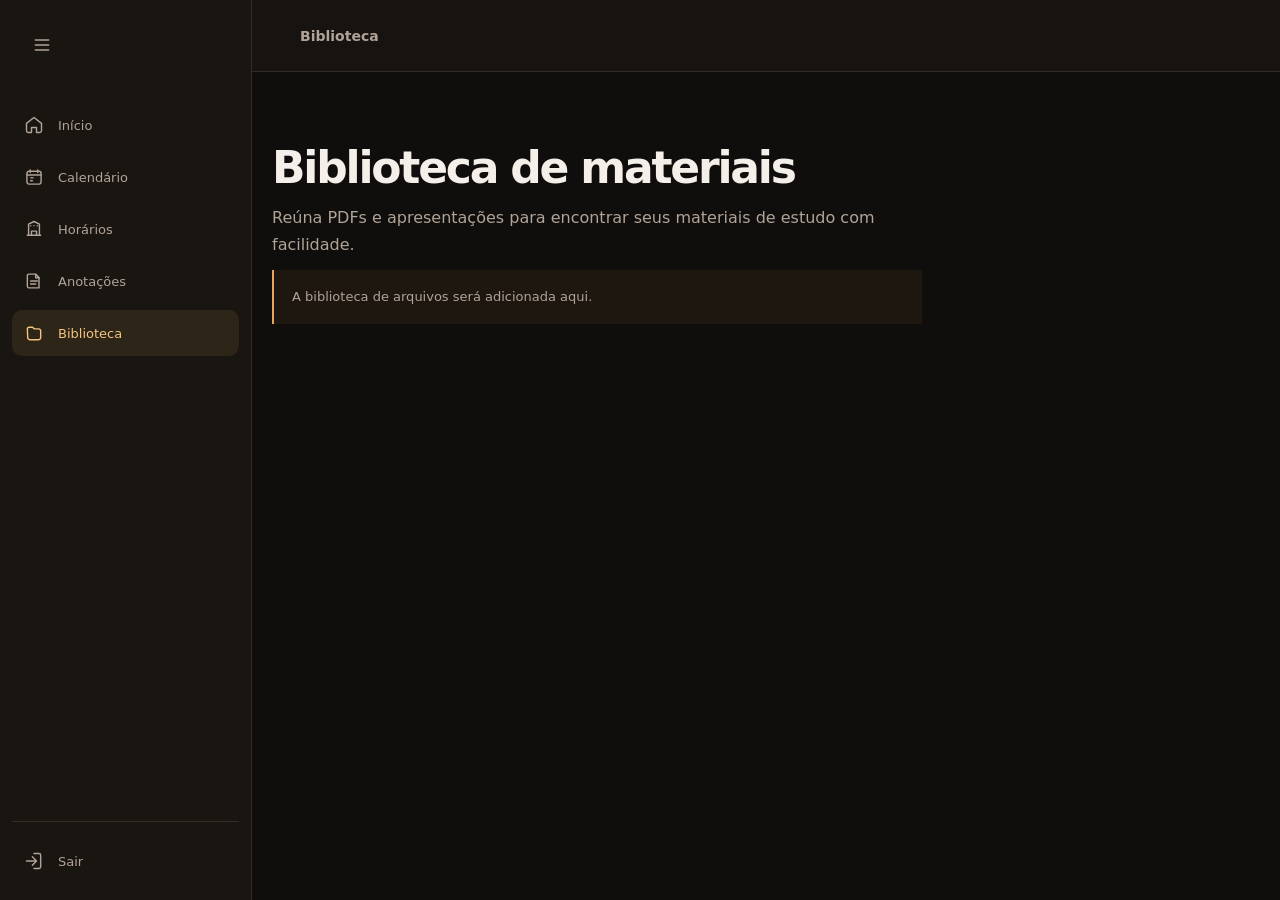
==== app/biblioteca.html @ a37b371b "Estrutura do site" ====
<!DOCTYPE html>
<html lang="pt-BR">
<head>
  <meta charset="UTF-8">
  <meta name="viewport" content="width=device-width, initial-scale=1.0">
  <meta name="theme-color" content="#100e0c">
  <title>Biblioteca · QueroEstudar</title>
  <script src="../sidebar-preload.js"></script>
  <link rel="stylesheet" href="../styles.css">
</head>
<body>
  <div class="app-shell">
    <aside class="app-sidebar" id="app-sidebar" aria-label="Menu principal">
      <div class="sidebar-header">
        <button class="sidebar-toggle sidebar-toggle--sidebar" type="button" data-sidebar-toggle aria-controls="app-sidebar" aria-expanded="true" aria-label="Recolher menu" title="Recolher menu">
          <svg viewBox="0 0 24 24" fill="none" aria-hidden="true"><path d="M4 6h16M4 12h16M4 18h16" stroke="currentColor" stroke-width="1.8" stroke-linecap="round"/></svg>
        </button>
      </div>
      <nav class="app-nav" aria-label="Navegação principal">
        <a href="dashboard.html" aria-label="Início" title="Início"><svg class="nav-icon" viewBox="0 0 24 24" fill="none" aria-hidden="true"><path d="m3 10 9-7 9 7v9a2 2 0 0 1-2 2h-4v-6H9v6H5a2 2 0 0 1-2-2v-9Z" stroke="currentColor" stroke-width="1.7" stroke-linecap="round" stroke-linejoin="round"/></svg><span class="nav-label">Início</span></a>
        <a href="calendario.html" aria-label="Calendário" title="Calendário"><svg class="nav-icon" viewBox="0 0 24 24" fill="none" aria-hidden="true"><rect x="3.5" y="5" width="17" height="15.5" rx="2.5" stroke="currentColor" stroke-width="1.7"/><path d="M7.5 3.5v3M16.5 3.5v3M3.5 9.5h17M8 13h3M8 16.5h2" stroke="currentColor" stroke-width="1.7" stroke-linecap="round"/></svg><span class="nav-label">Calendário</span></a>
        <a href="horarios.html" aria-label="Horários de aula" title="Horários de aula"><svg class="nav-icon" viewBox="0 0 24 24" fill="none" aria-hidden="true"><path d="M4 19.5h16M5.5 19.5V6.25L12 3l6.5 3.25V19.5M9 19.5v-5h6v5M8 8h.01M12 8h.01M16 8h.01" stroke="currentColor" stroke-width="1.7" stroke-linecap="round" stroke-linejoin="round"/></svg><span class="nav-label">Horários</span></a>
        <a href="anotacoes.html" aria-label="Anotações" title="Anotações"><svg class="nav-icon" viewBox="0 0 24 24" fill="none" aria-hidden="true"><path d="M6 3.75h8l4 4v12.5H6a2 2 0 0 1-2-2v-12.5a2 2 0 0 1 2-2Z" stroke="currentColor" stroke-width="1.7" stroke-linejoin="round"/><path d="M14 4v4h4M8 12h8M8 15.5h6" stroke="currentColor" stroke-width="1.7" stroke-linecap="round"/></svg><span class="nav-label">Anotações</span></a>
        <a href="biblioteca.html" aria-current="page" aria-label="Biblioteca de materiais" title="Biblioteca de materiais"><svg class="nav-icon" viewBox="0 0 24 24" fill="none" aria-hidden="true"><path d="M4 7.25A2.25 2.25 0 0 1 6.25 5h4l2 2h5.5A2.25 2.25 0 0 1 20 9.25v8.5A2.25 2.25 0 0 1 17.75 20h-11A2.25 2.25 0 0 1 4.5 17.75L4 7.25Z" stroke="currentColor" stroke-width="1.7" stroke-linejoin="round"/></svg><span class="nav-label">Biblioteca</span></a>
      </nav>
      <div class="sidebar-footer">
        <nav class="app-nav" aria-label="Conta">
          <a href="../index.html" aria-label="Sair" title="Sair">
            <svg class="nav-icon" viewBox="0 0 24 24" fill="none" aria-hidden="true"><path d="M10 17l5-5-5-5M15 12H3M12 3h6a2 2 0 0 1 2 2v14a2 2 0 0 1-2 2h-6" stroke="currentColor" stroke-width="1.7" stroke-linecap="round" stroke-linejoin="round"/></svg>
            <span class="nav-label">Sair</span>
          </a>
        </nav>
      </div>
    </aside>
    <button class="sidebar-backdrop" type="button" aria-label="Fechar menu"></button>
    <div class="app-content">
      <header class="app-topbar">
        <button class="sidebar-toggle sidebar-toggle--mobile" type="button" data-sidebar-toggle aria-controls="app-sidebar" aria-expanded="true" aria-label="Recolher menu">
          <svg viewBox="0 0 24 24" fill="none" aria-hidden="true"><path d="M4 6h16M4 12h16M4 18h16" stroke="currentColor" stroke-width="1.8" stroke-linecap="round"/></svg>
        </button>
        <span class="app-topbar-title">Biblioteca</span>
      </header>
      <main class="app-main">
        <h1>Biblioteca de materiais</h1>
        <p>Reúna PDFs e apresentações para encontrar seus materiais de estudo com facilidade.</p>
        <p class="page-notice">A biblioteca de arquivos será adicionada aqui.</p>
      </main>
    </div>
  </div>
  <script src="../script.js" defer></script>
</body>
</html>
---- styles.css ----
:root {
  color-scheme: dark;
  --bg: #100e0c;
  --panel: #191612;
  --panel-soft: #211b16;
  --border: rgba(236, 214, 188, 0.12);
  --text: #f4efe8;
  --muted: #b0a397;
  --accent: #e8a45b;
  --accent-strong: #f3c27f;
  --accent-ink: #2a1b0e;
}

* {
  box-sizing: border-box;
}

body {
  min-width: 320px;
  min-height: 100vh;
  margin: 0;
  background: var(--bg);
  color: var(--text);
  font-family: Inter, ui-sans-serif, system-ui, -apple-system, BlinkMacSystemFont, "Segoe UI", sans-serif;
  -webkit-font-smoothing: antialiased;
}

a {
  color: inherit;
}

.page {
  display: grid;
  grid-template-columns: minmax(0, 1fr) minmax(390px, 0.85fr);
  min-height: 100vh;
  max-width: 1440px;
  margin: 0 auto;
  padding: 32px clamp(24px, 6vw, 88px);
  gap: clamp(48px, 9vw, 136px);
  align-items: center;
}

.intro {
  position: relative;
  display: flex;
  flex-direction: column;
  justify-content: center;
  min-height: 680px;
  padding: 20px 0;
}

.brand {
  display: inline-flex;
  align-items: center;
  gap: 12px;
  width: fit-content;
  color: var(--text);
  text-decoration: none;
  font-size: 17px;
  font-weight: 720;
  letter-spacing: -0.035em;
}

.brand-mark {
  display: grid;
  width: 42px;
  height: 42px;
  place-items: center;
  border: 1px solid rgba(243, 194, 127, 0.25);
  border-radius: 14px;
  background: linear-gradient(145deg, rgba(232, 164, 91, 0.18), rgba(232, 164, 91, 0.05));
  color: var(--accent-strong);
}

.brand-mark img {
  display: block;
  width: 23px;
  height: 23px;
}

.intro-copy {
  max-width: 550px;
  margin-top: clamp(64px, 10vh, 108px);
}

.eyebrow {
  display: inline-flex;
  align-items: center;
  gap: 9px;
  margin: 0 0 20px;
  color: var(--accent-strong);
  font-size: 12px;
  font-weight: 700;
  letter-spacing: 0.12em;
  text-transform: uppercase;
}

.eyebrow::before {
  width: 22px;
  height: 1px;
  background: var(--accent);
  content: "";
}

h1 {
  margin: 0;
  font-size: clamp(38px, 5vw, 62px);
  font-weight: 650;
  letter-spacing: -0.065em;
  line-height: 1.08;
}

h1 span {
  color: var(--accent);
}

.intro-copy > p {
  max-width: 440px;
  margin: 22px 0 0;
  color: var(--muted);
  font-size: 16px;
  line-height: 1.75;
}

.feature-list {
  display: grid;
  grid-template-columns: repeat(2, minmax(0, 1fr));
  max-width: 510px;
  margin: 42px 0 0;
  padding: 0;
  gap: 14px;
  list-style: none;
}

.feature {
  display: flex;
  min-height: 70px;
  align-items: center;
  gap: 12px;
  padding: 14px;
  border: 1px solid var(--border);
  border-radius: 14px;
  background: rgba(33, 27, 22, 0.72);
  color: #e1d8ce;
  font-size: 13px;
  font-weight: 550;
}

.feature-icon {
  display: grid;
  width: 36px;
  height: 36px;
  flex: 0 0 36px;
  place-items: center;
  border-radius: 11px;
  background: rgba(232, 164, 91, 0.1);
  color: var(--accent-strong);
}

.intro-note {
  position: absolute;
  bottom: 8px;
  margin: 0;
  color: #81756a;
  font-size: 12px;
}

.login-side {
  display: flex;
  justify-content: center;
  align-items: center;
}

.login-card {
  width: 100%;
  max-width: 450px;
  padding: clamp(28px, 4vw, 44px);
  border: 1px solid var(--border);
  border-radius: 22px;
  background: linear-gradient(145deg, rgba(32, 26, 21, 0.97), rgba(24, 20, 17, 0.97));
  box-shadow: 0 28px 80px rgba(0, 0, 0, 0.28);
}

.mobile-brand {
  display: none;
  margin-bottom: 38px;
}

.login-heading {
  margin-bottom: 30px;
}

.login-heading h2 {
  margin: 0;
  font-size: 29px;
  font-weight: 650;
  letter-spacing: -0.045em;
}

.login-heading p {
  margin: 9px 0 0;
  color: var(--muted);
  font-size: 14px;
  line-height: 1.6;
}

.field {
  margin-bottom: 20px;
}

.input-wrap {
  position: relative;
}

.input-icon {
  position: absolute;
  top: 50%;
  left: 15px;
  width: 18px;
  height: 18px;
  color: #9c8b7b;
  transform: translateY(-50%);
  pointer-events: none;
}

.field label {
  display: block;
  margin-bottom: 9px;
  color: #e5dbcf;
  font-size: 13px;
  font-weight: 600;
}

.field input {
  width: 100%;
  height: 52px;
  padding: 0 15px 0 44px;
  border: 1px solid rgba(190, 208, 226, 0.14);
  border-radius: 11px;
  outline: none;
  background: #120f0d;
  color: var(--text);
  font: inherit;
  font-size: 14px;
  transition: border-color 160ms ease, box-shadow 160ms ease;
}

.field input::placeholder {
  color: #897d70;
}

.field input:focus {
  border-color: rgba(232, 164, 91, 0.78);
  box-shadow: 0 0 0 3px rgba(232, 164, 91, 0.12);
}

.form-options {
  display: flex;
  align-items: center;
  justify-content: space-between;
  margin: 2px 0 26px;
  gap: 12px;
  font-size: 12px;
}

.remember {
  display: inline-flex;
  align-items: center;
  gap: 8px;
  color: #b6a99b;
  cursor: pointer;
}

.remember input {
  width: 15px;
  height: 15px;
  margin: 0;
  accent-color: var(--accent);
}

.text-link {
  color: var(--accent-strong);
  text-decoration: none;
  transition: color 160ms ease;
}

.text-link:hover {
  color: #ffddb3;
  text-decoration: underline;
  text-underline-offset: 3px;
}

.submit-button {
  display: inline-flex;
  width: 100%;
  height: 52px;
  align-items: center;
  justify-content: center;
  gap: 10px;
  border: 0;
  border-radius: 11px;
  background: var(--accent);
  color: var(--accent-ink);
  cursor: pointer;
  font: inherit;
  font-size: 14px;
  font-weight: 750;
  transition: background 160ms ease, transform 160ms ease;
}

.submit-button:hover {
  background: var(--accent-strong);
  transform: translateY(-1px);
}

.submit-button:focus-visible,
.text-link:focus-visible,
.brand:focus-visible {
  outline: 2px solid var(--accent-strong);
  outline-offset: 4px;
}

.signup {
  margin: 25px 0 0;
  color: var(--muted);
  font-size: 13px;
  text-align: center;
}

.signup a {
  margin-left: 4px;
  font-weight: 650;
}

.divider {
  display: flex;
  align-items: center;
  gap: 13px;
  margin: 26px 0 0;
  color: #897d70;
  font-size: 11px;
}

.divider::before,
.divider::after {
  height: 1px;
  flex: 1;
  background: var(--border);
  content: "";
}

.secure-note {
  display: flex;
  align-items: center;
  justify-content: center;
  gap: 7px;
  margin: 20px 0 0;
  color: #a09181;
  font-size: 11px;
}

.secure-note svg {
  color: #c99763;
}

.auth-page {
  display: flex;
  min-height: 100vh;
  align-items: center;
  justify-content: center;
  padding: 24px;
}

.auth-card {
  width: 100%;
  max-width: 450px;
}

.auth-card .brand {
  margin-bottom: 30px;
}

.auth-card .field input {
  padding-left: 15px;
}

.app-shell {
  display: grid;
  grid-template-columns: 252px minmax(0, 1fr);
  min-height: 100vh;
  transition: grid-template-columns 200ms ease;
}

.app-sidebar {
  position: sticky;
  top: 0;
  display: flex;
  height: 100vh;
  flex-direction: column;
  padding: 24px 12px 16px;
  overflow-y: auto;
  border-right: 1px solid var(--border);
  background: var(--panel);
  transition: padding-left 200ms ease, padding-right 200ms ease;
}

.sidebar-header {
  display: flex;
  min-height: 42px;
  align-items: center;
  margin: 0 10px 36px;
  transition: margin-left 200ms ease, margin-right 200ms ease;
}

.app-nav {
  display: flex;
  flex-direction: column;
  gap: 6px;
}

.app-nav a {
  display: flex;
  height: 46px;
  min-height: 46px;
  align-items: center;
  gap: 14px;
  padding: 10px 12px;
  overflow: hidden;
  border-radius: 10px;
  color: var(--muted);
  font-size: 13px;
  text-decoration: none;
  transition: background 160ms ease, color 160ms ease, gap 200ms ease,
    height 200ms ease, padding 200ms ease;
  white-space: nowrap;
}

.app-nav a:hover,
.app-nav a[aria-current="page"] {
  background: rgba(232, 164, 91, 0.1);
  color: var(--accent-strong);
}

.nav-icon {
  width: 20px;
  height: 20px;
  flex: 0 0 20px;
}

.nav-label {
  max-width: 180px;
  overflow: hidden;
  text-overflow: ellipsis;
  transition: max-width 200ms ease, opacity 120ms ease;
}

.sidebar-footer {
  margin-top: auto;
  padding-top: 16px;
  border-top: 1px solid var(--border);
}

.sidebar-toggle {
  display: inline-flex;
  width: 40px;
  height: 40px;
  flex: 0 0 40px;
  align-items: center;
  justify-content: center;
  border: 1px solid var(--border);
  border-radius: 10px;
  background: var(--panel);
  color: var(--muted);
  cursor: pointer;
}

.sidebar-toggle--mobile {
  display: none;
}

.sidebar-toggle--sidebar {
  border-color: transparent;
  border-radius: 8px;
  background: transparent;
}

.sidebar-toggle:hover {
  border-color: rgba(232, 164, 91, 0.48);
  color: var(--accent-strong);
}

.sidebar-toggle--sidebar:hover {
  border-color: transparent;
  background: rgba(255, 255, 255, 0.06);
  color: var(--text);
}

.sidebar-toggle:focus-visible,
.app-nav a:focus-visible {
  outline: 2px solid var(--accent-strong);
  outline-offset: 3px;
}

.sidebar-toggle svg {
  width: 20px;
  height: 20px;
}

.app-content {
  min-width: 0;
}

.app-topbar {
  display: flex;
  min-height: 72px;
  align-items: center;
  gap: 16px;
  padding: 16px clamp(20px, 4vw, 48px);
  border-bottom: 1px solid var(--border);
  background: rgba(25, 22, 18, 0.72);
}

.app-topbar-title {
  color: var(--muted);
  font-size: 14px;
  font-weight: 550;
}

.sidebar-backdrop {
  display: none;
}

body.sidebar-open {
  overflow: hidden;
}

.sidebar-collapsed .app-shell {
  grid-template-columns: 64px minmax(0, 1fr);
}

.sidebar-collapsed .app-sidebar {
  padding-right: 8px;
  padding-left: 8px;
}

.sidebar-collapsed .sidebar-header {
  margin-right: 0;
  margin-left: 0;
}

.sidebar-collapsed .nav-label {
  max-width: 0;
  opacity: 0;
}

.sidebar-collapsed .app-nav a {
  height: 47px;
  min-height: 47px;
  gap: 0;
  padding-right: 13px;
  padding-left: 13px;
  border-radius: 10px;
}

.app-main {
  width: min(100% - 40px, 1100px);
  margin: 0 auto;
  padding: clamp(36px, 7vw, 72px) 0;
}

.app-main h1 {
  font-size: clamp(32px, 4vw, 44px);
  letter-spacing: -0.05em;
}

.app-main > p {
  max-width: 650px;
  margin: 12px 0 0;
  color: var(--muted);
  line-height: 1.7;
}

.app-grid {
  display: grid;
  grid-template-columns: repeat(auto-fit, minmax(220px, 1fr));
  margin-top: 32px;
  gap: 16px;
}

.app-card {
  display: block;
  padding: 22px;
  border: 1px solid var(--border);
  border-radius: 14px;
  background: var(--panel);
  text-decoration: none;
  transition: border-color 160ms ease, transform 160ms ease;
}

.app-card:hover {
  border-color: rgba(232, 164, 91, 0.48);
  transform: translateY(-2px);
}

.app-card h2 {
  margin: 0;
  font-size: 17px;
  letter-spacing: -0.02em;
}

.app-card p {
  margin: 8px 0 0;
  color: var(--muted);
  font-size: 13px;
  line-height: 1.6;
}

.page-notice {
  margin-top: 30px;
  padding: 16px 18px;
  border-left: 2px solid var(--accent);
  background: rgba(232, 164, 91, 0.06);
  color: var(--muted);
  font-size: 13px;
  line-height: 1.6;
}

@media (max-width: 900px) {
  .page {
    grid-template-columns: minmax(0, 0.9fr) minmax(340px, 1fr);
    padding-right: 32px;
    padding-left: 32px;
    gap: 42px;
  }

  .feature-list {
    grid-template-columns: 1fr;
    gap: 10px;
  }

  .feature {
    min-height: 58px;
    padding: 10px 12px;
  }

  .intro {
    min-height: 620px;
  }
}

@media (max-width: 700px) {
  .page {
    display: block;
    min-height: 100vh;
    padding: 26px 20px;
  }

  .intro {
    display: none;
  }

  .login-side {
    min-height: calc(100vh - 52px);
  }

  .login-card {
    max-width: 440px;
    padding: 30px 24px;
  }

  .mobile-brand {
    display: inline-flex;
  }

  .app-shell,
  .sidebar-collapsed .app-shell {
    display: block;
    transition: none;
  }

  .app-sidebar,
  .sidebar-collapsed .app-sidebar {
    position: fixed;
    z-index: 40;
    top: 0;
    left: 0;
    width: min(280px, calc(100vw - 56px));
    height: 100vh;
    transform: translateX(-105%);
    transition: transform 220ms cubic-bezier(0.22, 1, 0.36, 1);
  }

  .sidebar-collapsed .app-sidebar {
    padding-right: 12px;
    padding-left: 12px;
  }

  .sidebar-collapsed .nav-label {
    max-width: 180px;
    opacity: 1;
  }

  .sidebar-collapsed .app-nav a {
    width: auto;
    height: auto;
    min-height: 46px;
    align-self: stretch;
    gap: 14px;
    padding: 10px 12px;
    justify-content: flex-start;
  }

  .sidebar-open .app-sidebar {
    transform: translateX(0);
  }

  .sidebar-backdrop {
    position: fixed;
    z-index: 30;
    inset: 0;
    display: block;
    width: 100%;
    height: 100%;
    border: 0;
    background: rgba(0, 0, 0, 0.62);
    opacity: 0;
    visibility: hidden;
    transition: opacity 220ms ease, visibility 0s linear 220ms;
  }

  .sidebar-open .sidebar-backdrop {
    opacity: 1;
    visibility: visible;
    transition-delay: 0s;
  }

  .app-topbar {
    min-height: 64px;
    padding: 12px 20px;
  }

  .sidebar-toggle--mobile {
    display: inline-flex;
  }

  .auth-page {
    padding: 20px;
  }

  .auth-card {
    padding: 30px 24px;
  }
}

@media (max-width: 380px) {
  .page {
    padding-right: 14px;
    padding-left: 14px;
  }

  .login-card {
    padding: 26px 19px;
  }

  .form-options {
    font-size: 11px;
  }

}

@media (prefers-reduced-motion: reduce) {
  *,
  *::before,
  *::after {
    scroll-behavior: auto !important;
    transition-duration: 0.01ms !important;
  }

  .app-shell,
  .app-sidebar,
  .sidebar-header,
  .app-nav a,
  .nav-label,
  .sidebar-backdrop {
    transition-duration: 150ms, 0s !important;
    transition-delay: 0s, 150ms !important;
  }

  .sidebar-open .sidebar-backdrop {
    transition-delay: 0s !important;
  }
}
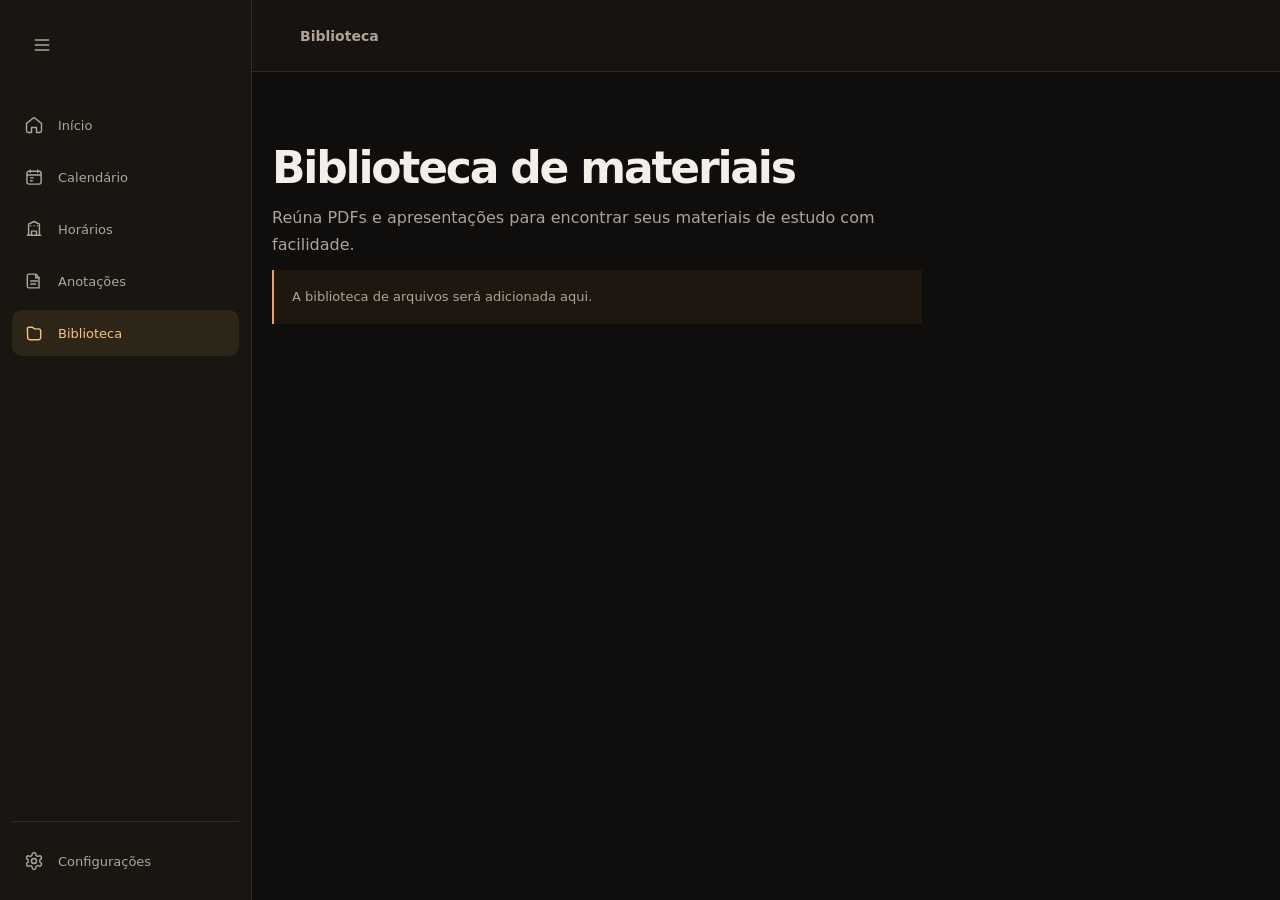
==== commit d849646c: "Sair da conta" ====
--- a/app/biblioteca.html
+++ b/app/biblioteca.html
@@ -5,7 +5,7 @@
   <meta name="viewport" content="width=device-width, initial-scale=1.0">
   <meta name="theme-color" content="#100e0c">
   <title>Biblioteca · QueroEstudar</title>
-  <script src="../sidebar-preload.js"></script>
+  <script src="../sidebar.js"></script>
   <link rel="stylesheet" href="../styles.css">
 </head>
 <body>
@@ -24,11 +24,8 @@
         <a href="biblioteca.html" aria-current="page" aria-label="Biblioteca de materiais" title="Biblioteca de materiais"><svg class="nav-icon" viewBox="0 0 24 24" fill="none" aria-hidden="true"><path d="M4 7.25A2.25 2.25 0 0 1 6.25 5h4l2 2h5.5A2.25 2.25 0 0 1 20 9.25v8.5A2.25 2.25 0 0 1 17.75 20h-11A2.25 2.25 0 0 1 4.5 17.75L4 7.25Z" stroke="currentColor" stroke-width="1.7" stroke-linejoin="round"/></svg><span class="nav-label">Biblioteca</span></a>
       </nav>
       <div class="sidebar-footer">
-        <nav class="app-nav" aria-label="Conta">
-          <a href="../index.html" aria-label="Sair" title="Sair">
-            <svg class="nav-icon" viewBox="0 0 24 24" fill="none" aria-hidden="true"><path d="M10 17l5-5-5-5M15 12H3M12 3h6a2 2 0 0 1 2 2v14a2 2 0 0 1-2 2h-6" stroke="currentColor" stroke-width="1.7" stroke-linecap="round" stroke-linejoin="round"/></svg>
-            <span class="nav-label">Sair</span>
-          </a>
+        <nav class="app-nav" aria-label="Configurações">
+          <a href="configuracoes.html" aria-label="Configurações" title="Configurações"><svg class="nav-icon" viewBox="0 0 24 24" fill="none" aria-hidden="true"><path d="M12.22 2h-.44a2 2 0 0 0-2 2v.18a2 2 0 0 1-1 1.73l-.43.25a2 2 0 0 1-2 0l-.15-.08a2 2 0 0 0-2.73.73l-.22.38a2 2 0 0 0 .73 2.73l.15.09a2 2 0 0 1 1 1.73v.51a2 2 0 0 1-1 1.74l-.15.08a2 2 0 0 0-.73 2.73l.22.38a2 2 0 0 0 2.73.73l.15-.08a2 2 0 0 1 2 0l.43.25a2 2 0 0 1 1 1.73V20a2 2 0 0 0 2 2h.44a2 2 0 0 0 2-2v-.18a2 2 0 0 1 1-1.73l.43-.25a2 2 0 0 1 2 0l.15.08a2 2 0 0 0 2.73-.73l.22-.38a2 2 0 0 0-.73-2.73l-.15-.08a2 2 0 0 1-1-1.74v-.5a2 2 0 0 1 1-1.74l.15-.08a2 2 0 0 0 .73-2.73l-.22-.38a2 2 0 0 0-2.73-.73l-.15.08a2 2 0 0 1-2 0l-.43-.25a2 2 0 0 1-1-1.73V4a2 2 0 0 0-2-2z" stroke="currentColor" stroke-width="1.7" stroke-linecap="round" stroke-linejoin="round"/><circle cx="12" cy="12" r="3" stroke="currentColor" stroke-width="1.7"/></svg><span class="nav-label">Configurações</span></a>
         </nav>
       </div>
     </aside>
@@ -47,6 +44,5 @@
       </main>
     </div>
   </div>
-  <script src="../script.js" defer></script>
 </body>
 </html>
--- a/styles.css
+++ b/styles.css
@@ -566,6 +566,29 @@
   width: min(100% - 40px, 1100px);
   margin: 0 auto;
   padding: clamp(36px, 7vw, 72px) 0;
+  animation: app-content-enter 140ms ease-out both;
+}
+
+@keyframes app-content-enter {
+  from {
+    opacity: 0;
+    transform: translateY(4px);
+  }
+
+  to {
+    opacity: 1;
+    transform: translateY(0);
+  }
+}
+
+@keyframes app-content-fade {
+  from {
+    opacity: 0;
+  }
+
+  to {
+    opacity: 1;
+  }
 }
 
 .app-main h1 {
@@ -623,6 +646,75 @@
   color: var(--muted);
   font-size: 13px;
   line-height: 1.6;
+}
+
+.settings-section {
+  max-width: 650px;
+  margin-top: 32px;
+  padding: 22px;
+  border: 1px solid var(--border);
+  border-radius: 14px;
+  background: var(--panel);
+}
+
+.settings-section h2 {
+  margin: 0;
+  font-size: 17px;
+}
+
+.settings-account-row {
+  display: flex;
+  align-items: center;
+  justify-content: space-between;
+  gap: 20px;
+  margin-top: 20px;
+  padding-top: 20px;
+  border-top: 1px solid var(--border);
+}
+
+.settings-account-copy h3 {
+  margin: 0;
+  font-size: 14px;
+}
+
+.settings-account-copy p {
+  margin: 6px 0 0;
+  color: var(--muted);
+  font-size: 13px;
+  line-height: 1.6;
+}
+
+.logout-link {
+  display: inline-flex;
+  flex: 0 0 auto;
+  align-items: center;
+  gap: 8px;
+  padding: 10px 14px;
+  border: 1px solid rgba(220, 143, 131, 0.36);
+  border-radius: 9px;
+  background: rgba(220, 143, 131, 0.08);
+  color: #e6a196;
+  font-size: 13px;
+  font-weight: 600;
+  text-decoration: none;
+  transition: background-color 140ms ease, border-color 140ms ease, color 140ms ease;
+}
+
+.logout-link:hover {
+  border-color: rgba(220, 143, 131, 0.6);
+  background: rgba(220, 143, 131, 0.14);
+  color: #f0b5aa;
+}
+
+.logout-link:focus-visible {
+  outline: 2px solid #e6a196;
+  outline-offset: 3px;
+}
+
+.logout-link svg {
+  width: 18px;
+  height: 18px;
+  flex: 0 0 18px;
 }
 
 @media (max-width: 900px) {
@@ -768,6 +860,13 @@
 
 }
 
+@media (max-width: 500px) {
+  .settings-account-row {
+    align-items: flex-start;
+    flex-direction: column;
+  }
+}
+
 @media (prefers-reduced-motion: reduce) {
   *,
   *::before,
@@ -780,7 +879,11 @@
   .app-sidebar,
   .sidebar-header,
   .app-nav a,
-  .nav-label,
+  .nav-label {
+    transition-duration: 150ms !important;
+    transition-delay: 0s !important;
+  }
+
   .sidebar-backdrop {
     transition-duration: 150ms, 0s !important;
     transition-delay: 0s, 150ms !important;
@@ -789,4 +892,9 @@
   .sidebar-open .sidebar-backdrop {
     transition-delay: 0s !important;
   }
+
+  .app-main {
+    animation-name: app-content-fade;
+    animation-duration: 120ms;
+  }
 }
